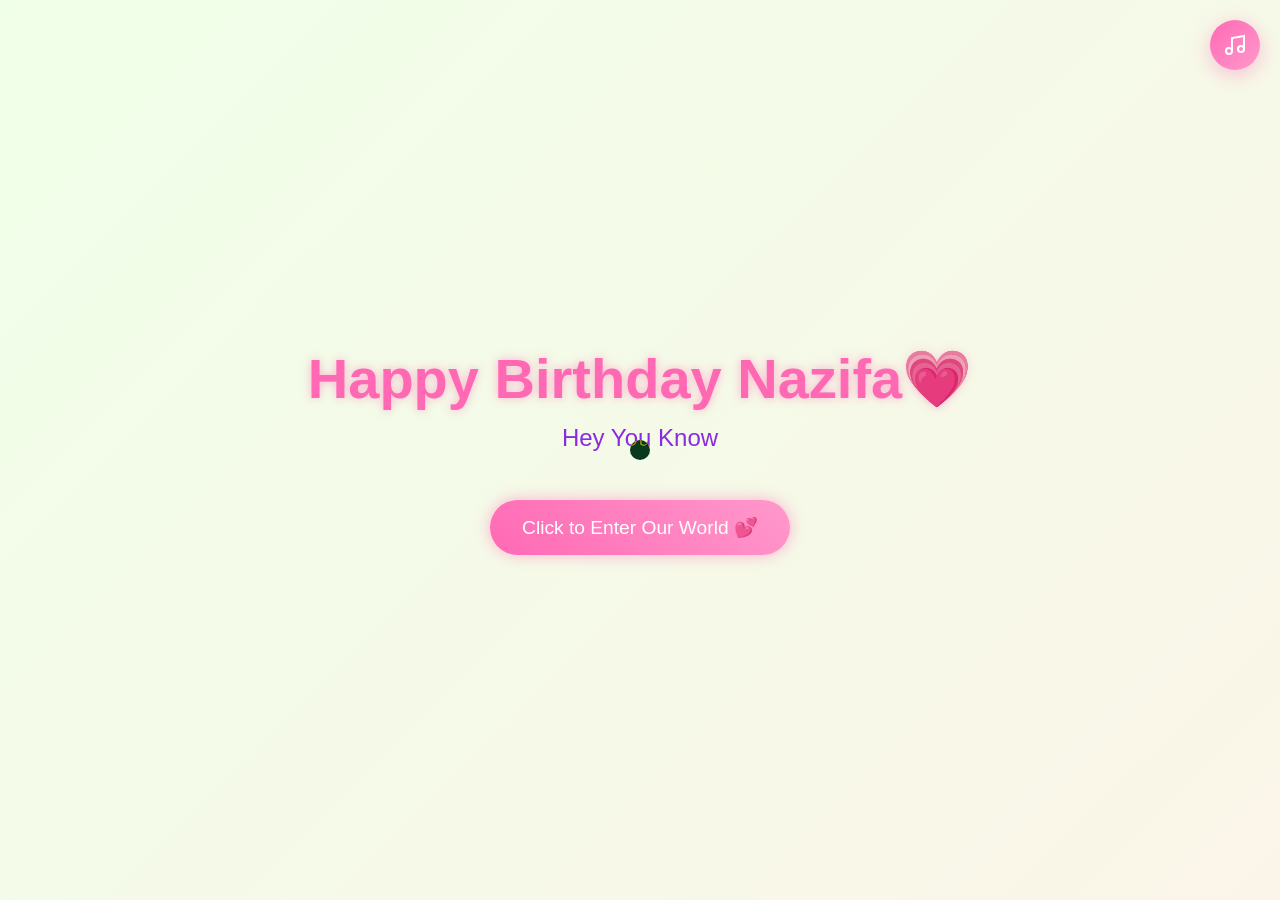
==== index.html @ cb1646b6 "first commit" ====
<!DOCTYPE html>
<html lang="en">
<head>
<meta charset="UTF-8">
<meta name="viewport" content="width=device-width, initial-scale=1.0">
<title>Happy Birthday</title>
<script src="https://cdnjs.cloudflare.com/ajax/libs/gsap/3.12.2/gsap.min.js"></script>
<link rel="stylesheet" href="style.css">
<iframe src="audio-player.html" style="display:none;" id="audioPlayer"></iframe>
</head>
<body>
<!-- Music Toggle Button -->
<div class="music-toggle" id="musicToggle">
    <svg class="music-icon" viewBox="0 0 24 24" fill="none" stroke="currentColor">
        <path d="M9 18V5l12-2v13M9 18c0 1.657-1.343 3-3 3s-3-1.343-3-3 1.343-3 3-3 3 1.343 3 3zm12-2c0 1.657-1.343 3-3 3s-3-1.343-3-3 1.343-3 3-3 3 1.343 3 3z"/>
        <line class="mute-line" x1="2" y1="2" x2="22" y2="22" stroke-width="2" style="display: none;"/>
    </svg>
</div>

<!-- Hidden Audio Element -->
<audio id="birthdayMusic" loop>
    <source src="happy-birthday.mp3" type="audio/mpeg">
</audio>

<div class="cursor"></div>
<div class="container">
<h1>Happy Birthday Nazifa💗</h1>
<div class="greeting"></div>
<button class="cta-button">Click to Enter Our World 💕</button>
</div>
<script src="script.js"></script>
</body>
</html>
---- style.css ----
* {
    margin: 0;
    padding: 0;
    box-sizing: border-box;
    cursor: none;
}

body {
    min-height: 100vh;
    display: flex;
    flex-direction: column;
    align-items: center;
    justify-content: center;
    background: linear-gradient(-45deg, #fee9f7, #e8f5fe, #fef2e8, #f0ffe8);
    background-size: 400% 400%;
    animation: gradientBG 15s ease infinite;
    font-family: 'Arial Rounded MT Bold', Arial, sans-serif;
    overflow: hidden;
    position: relative;
}

/* Music Toggle Button */
.music-toggle {
    position: fixed;
    top: 20px;
    right: 20px;
    width: 50px;
    height: 50px;
    background: linear-gradient(135deg, #ff69b4, #ff99cc);
    border-radius: 50%;
    display: flex;
    align-items: center;
    justify-content: center;
    cursor: pointer;
    box-shadow: 0 5px 20px rgba(255, 105, 180, 0.4);
    transition: all 0.3s ease;
    z-index: 9999;
    animation: pulse 2s infinite;
}

.music-toggle:hover {
    transform: scale(1.1);
    box-shadow: 0 8px 25px rgba(255, 105, 180, 0.6);
}

.music-icon {
    width: 24px;
    height: 24px;
    color: white;
    stroke-width: 2;
}

.music-toggle.muted {
    background: linear-gradient(135deg, #999, #ccc);
    animation: none;
}

.music-toggle.muted .mute-line {
    display: block !important;
}

@keyframes pulse {
    0%, 100% {
        box-shadow: 0 5px 20px rgba(255, 105, 180, 0.4);
    }
    50% {
        box-shadow: 0 5px 30px rgba(255, 105, 180, 0.8);
    }
}

.cursor {
    width: 20px;
    height: 20px;
    background: pink;
    border-radius: 50%;
    position: fixed;
    pointer-events: none;
    mix-blend-mode: difference;
    transition: transform 0.2s;
    z-index: 9998;
}

.container {
    text-align: center;
    z-index: 1;
}

h1 {
    font-size: 3.5rem;
    color: #ff69b4;
    text-shadow: 0 0 10px rgba(255, 105, 180, 0.5);
    margin-bottom: 2rem;
    opacity: 0;
}

.greeting {
    font-size: 1.5rem;
    color: #8a2be2;
    margin-bottom: 3rem;
    min-height: 2em;
}

.cta-button {
    padding: 1rem 2rem;
    font-size: 1.2rem;
    background: linear-gradient(45deg, #ff69b4, #ff99cc);
    border: none;
    border-radius: 50px;
    color: white;
    cursor: pointer;
    box-shadow: 0 0 15px rgba(255, 105, 180, 0.5);
    transition: transform 0.3s, box-shadow 0.3s;
    opacity: 0;
}

.cta-button:hover {
    transform: scale(1.1);
    box-shadow: 0 0 25px rgba(255, 105, 180, 0.7);
}

.floating {
    position: absolute;
    pointer-events: none;
    opacity: 0;
}

@keyframes gradientBG {
    0% { background-position: 0% 50%; }
    50% { background-position: 100% 50%; }
    100% { background-position: 0% 50%; }
}

@media (max-width: 768px) {
    h1 { font-size: 2rem; }
    .greeting { font-size: 1.2rem; }
    .cta-button { font-size: 1rem; }
    .music-toggle {
        width: 40px;
        height: 40px;
        top: 15px;
        right: 15px;
    }
    .music-icon {
        width: 20px;
        height: 20px;
    }
}
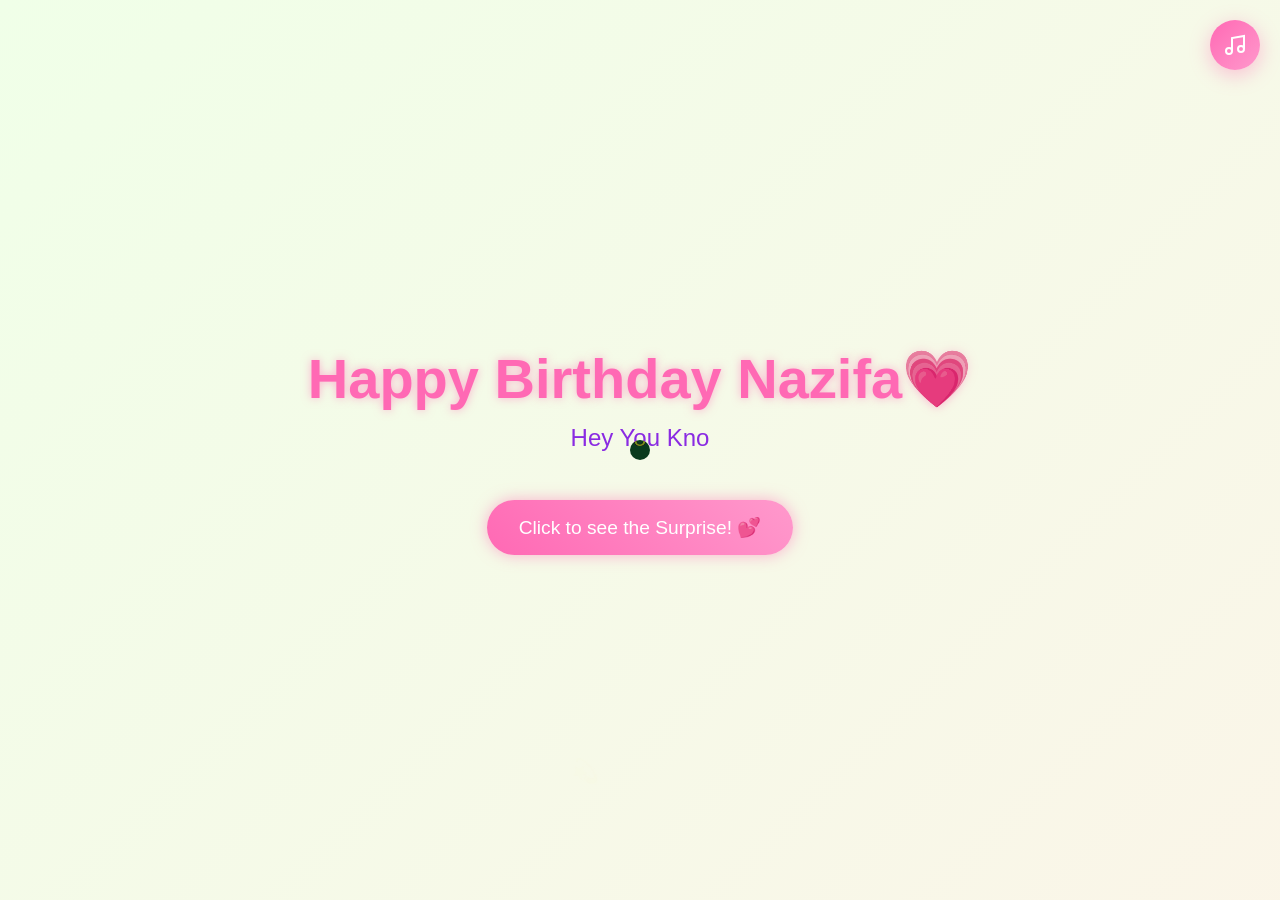
==== commit 1e06a41f: "last fix" ====
--- a/index.html
+++ b/index.html
@@ -26,7 +26,7 @@
 <div class="container">
 <h1>Happy Birthday Nazifa💗</h1>
 <div class="greeting"></div>
-<button class="cta-button">Click to Enter Our World 💕</button>
+<button class="cta-button">Click to see the Surprise! 💕</button>
 </div>
 <script src="script.js"></script>
 </body>
